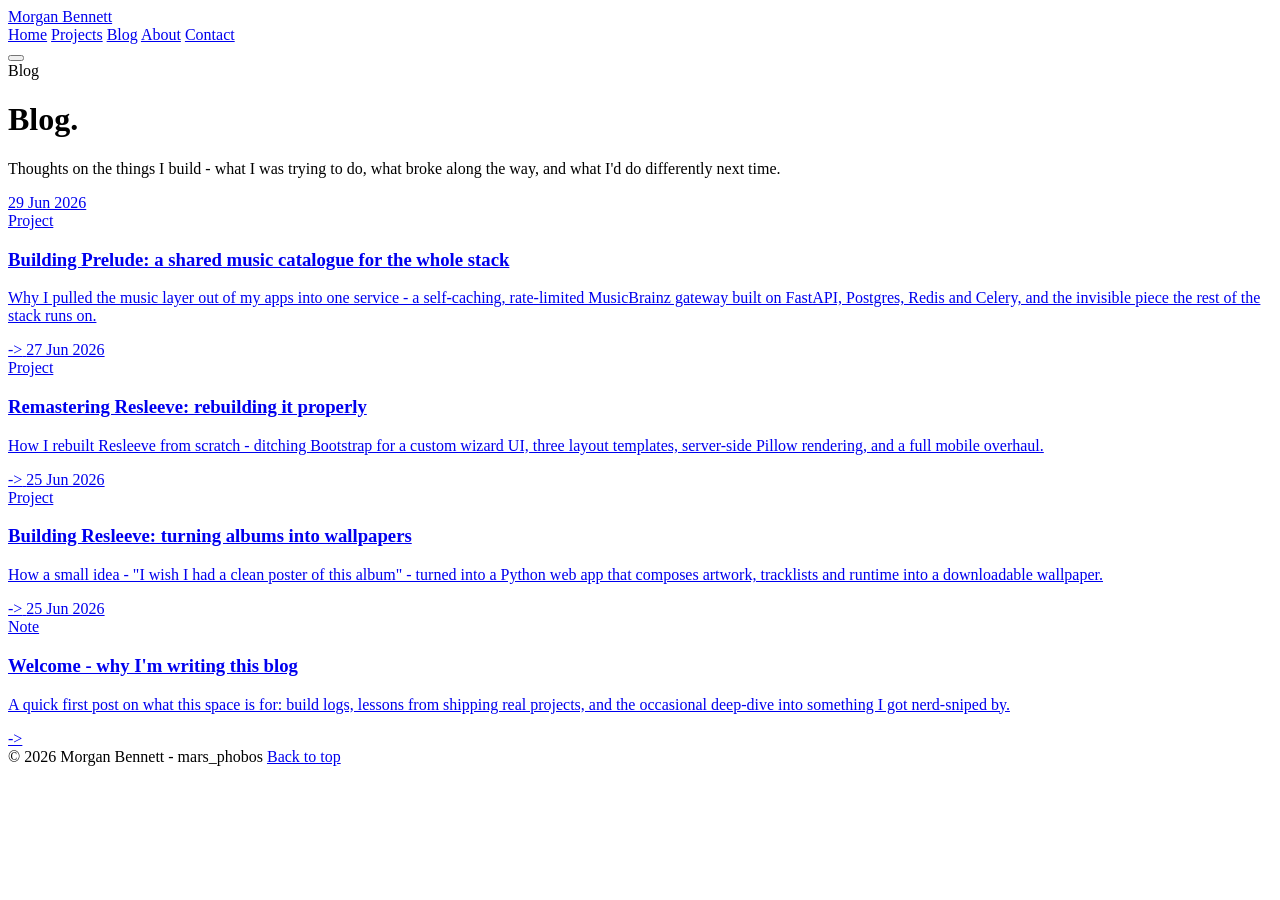
==== blog/index.html @ dd71f234 "Migrate posts to folder-based URL structure Moves blog/project pages to directory index routes and u" ====
<!DOCTYPE html>
<html lang="en">
<head>
    <meta charset="UTF-8">
    <meta name="viewport" content="width=device-width, initial-scale=1.0">
<title>Blog - Morgan Bennett | Build Logs &amp; Engineering Notes</title>
    <meta name="description" content="Build logs and engineering write-ups by Morgan Bennett, full-stack developer - how I design, build and ship real projects in Python, Rust and TypeScript, and what I learned along the way.">
    <meta name="author" content="Morgan Bennett">
    <meta name="theme-color" content="#f0ebe8">
    <link rel="canonical" href="https://www.marsphobos.com/blog/">
    <link rel="icon" href="/favicon.svg" type="image/svg+xml">

    <meta property="og:type" content="website">
    <meta property="og:site_name" content="Morgan Bennett">
    <meta property="og:title" content="Blog - Morgan Bennett | Build Logs &amp; Engineering Notes">
    <meta property="og:description" content="Build logs and engineering write-ups on the projects I design, build and ship.">
    <meta property="og:url" content="https://www.marsphobos.com/blog/">
    <meta property="og:image" content="https://www.marsphobos.com/banner.jpg">
    <meta property="og:image:alt" content="Morgan Bennett - developer blog">
    <meta name="twitter:card" content="summary_large_image">
    <meta name="twitter:title" content="Blog - Morgan Bennett | Build Logs &amp; Engineering Notes">
    <meta name="twitter:description" content="Build logs and engineering write-ups on the projects I design, build and ship.">
    <meta name="twitter:image" content="https://www.marsphobos.com/banner.jpg">
    <meta name="twitter:site" content="@mars_ph0b05">

    <script type="application/ld+json">
    {
      "@context": "https://schema.org",
      "@type": "Blog",
      "name": "Morgan Bennett - Blog",
      "url": "https://www.marsphobos.com/blog/",
      "author": { "@type": "Person", "name": "Morgan Bennett", "url": "https://www.marsphobos.com/" },
      "blogPost": [
        {
          "@type": "BlogPosting",
          "headline": "Building Prelude: a shared music catalogue for the whole stack",
          "url": "https://www.marsphobos.com/posts/building-prelude/",
          "datePublished": "2026-06-29T00:00:00+01:00",
          "dateModified": "2026-06-29T00:00:00+01:00",
          "author": { "@type": "Person", "name": "Morgan Bennett" }
        },
        {
          "@type": "BlogPosting",
          "headline": "Remastering Resleeve: rebuilding it properly",
          "url": "https://www.marsphobos.com/posts/remastering-resleeve/",
          "datePublished": "2026-06-27T00:00:00+01:00",
          "dateModified": "2026-06-27T00:00:00+01:00",
          "author": { "@type": "Person", "name": "Morgan Bennett" }
        },
        {
          "@type": "BlogPosting",
          "headline": "Building Resleeve: turning albums into wallpapers",
          "url": "https://www.marsphobos.com/posts/building-resleeve/",
          "datePublished": "2026-06-25T00:00:00+01:00",
          "dateModified": "2026-06-25T00:00:00+01:00",
          "author": { "@type": "Person", "name": "Morgan Bennett" }
        },
        {
          "@type": "BlogPosting",
          "headline": "Welcome - why I'm writing this blog",
          "url": "https://www.marsphobos.com/posts/welcome/",
          "datePublished": "2026-06-25T00:00:00+01:00",
          "dateModified": "2026-06-25T00:00:00+01:00",
          "author": { "@type": "Person", "name": "Morgan Bennett" }
        }
      ]
    }
    </script>

    <link rel="preconnect" href="https://fonts.googleapis.com">
    <link rel="preconnect" href="https://fonts.gstatic.com" crossorigin>
    <link href="https://fonts.googleapis.com/css2?family=Syne:wght@500;600;700;800&family=Bricolage+Grotesque:opsz,wght@12..96,400;12..96,500;12..96,600;12..96,700&display=swap" rel="stylesheet">
    <link rel="stylesheet" href="/styles.css">
</head>
<body id="top">

<header class="site-header" id="header">
    <div class="container nav">
        <a href="/" class="brand">Morgan Bennett</a>
        <nav class="nav-links" id="navLinks" aria-label="Primary">
            <a href="/">Home</a>
            <a href="/projects/">Projects</a>
            <a href="/blog/" aria-current="page">Blog</a>
            <a href="/about/">About</a>
            <a href="/#contact">Contact</a>
        </nav>
        <button class="menu-toggle" id="menuToggle" type="button" aria-label="Toggle menu" aria-expanded="false"><span></span><span></span><span></span></button>
    </div>
</header>

<main>
    <div class="container page-head">
        <span class="eyebrow reveal">Blog</span>
        <h1 class="reveal">Blog<span class="dot">.</span></h1>
        <p class="reveal">Thoughts on the things I build - what I was trying to do, what broke along the way, and what I'd do differently next time.</p>
    </div>

    <section class="section" style="padding-top: 0;">
        <div class="container">
            <div class="posts">

                <!-- POST: duplicate this block + the matching post page for each new entry -->
                <a class="post-row reveal" href="/posts/building-prelude/">
                    <time class="post-date" datetime="2026-06-29T00:00:00+01:00">29 Jun 2026</time>
                    <div class="post-main">
                        <span class="post-tag">Project</span>
                        <h3>Building Prelude: a shared music catalogue for the whole stack</h3>
                        <p>Why I pulled the music layer out of my apps into one service - a self-caching, rate-limited MusicBrainz gateway built on FastAPI, Postgres, Redis and Celery, and the invisible piece the rest of the stack runs on.</p>
                    </div>
                    <span class="post-arrow">-&gt;</span>
                </a>

                <a class="post-row reveal" href="/posts/remastering-resleeve/">

                    <time class="post-date" datetime="2026-06-27T00:00:00+01:00">27 Jun 2026</time>
                    <div class="post-main">
                        <span class="post-tag">Project</span>
                        <h3>Remastering Resleeve: rebuilding it properly</h3>
                        <p>How I rebuilt Resleeve from scratch - ditching Bootstrap for a custom wizard UI, three layout templates, server-side Pillow rendering, and a full mobile overhaul.</p>
                    </div>
                    <span class="post-arrow">-&gt;</span>
                </a>

                <a class="post-row reveal" href="/posts/building-resleeve/">
                    <time class="post-date" datetime="2026-06-25T00:00:00+01:00">25 Jun 2026</time>
                    <div class="post-main">
                        <span class="post-tag">Project</span>
                        <h3>Building Resleeve: turning albums into wallpapers</h3>
                        <p>How a small idea - "I wish I had a clean poster of this album" - turned into a Python web app that composes artwork, tracklists and runtime into a downloadable wallpaper.</p>
                    </div>
                    <span class="post-arrow">-&gt;</span>
                </a>

                <a class="post-row reveal" href="/posts/welcome/">
                    <time class="post-date" datetime="2026-06-25T00:00:00+01:00">25 Jun 2026</time>
                    <div class="post-main">
                        <span class="post-tag">Note</span>
                        <h3>Welcome - why I'm writing this blog</h3>
                        <p>A quick first post on what this space is for: build logs, lessons from shipping real projects, and the occasional deep-dive into something I got nerd-sniped by.</p>
                    </div>
                    <span class="post-arrow">-&gt;</span>
                </a>

            </div>
        </div>
    </section>
</main>

<footer>
    <div class="container footer-grid">
        <span>&copy; <span id="year">2026</span> Morgan Bennett - mars_phobos</span>
        <a href="#top">Back to top</a>
    </div>
</footer>

<script src="/main.js"></script>
</body>
</html>
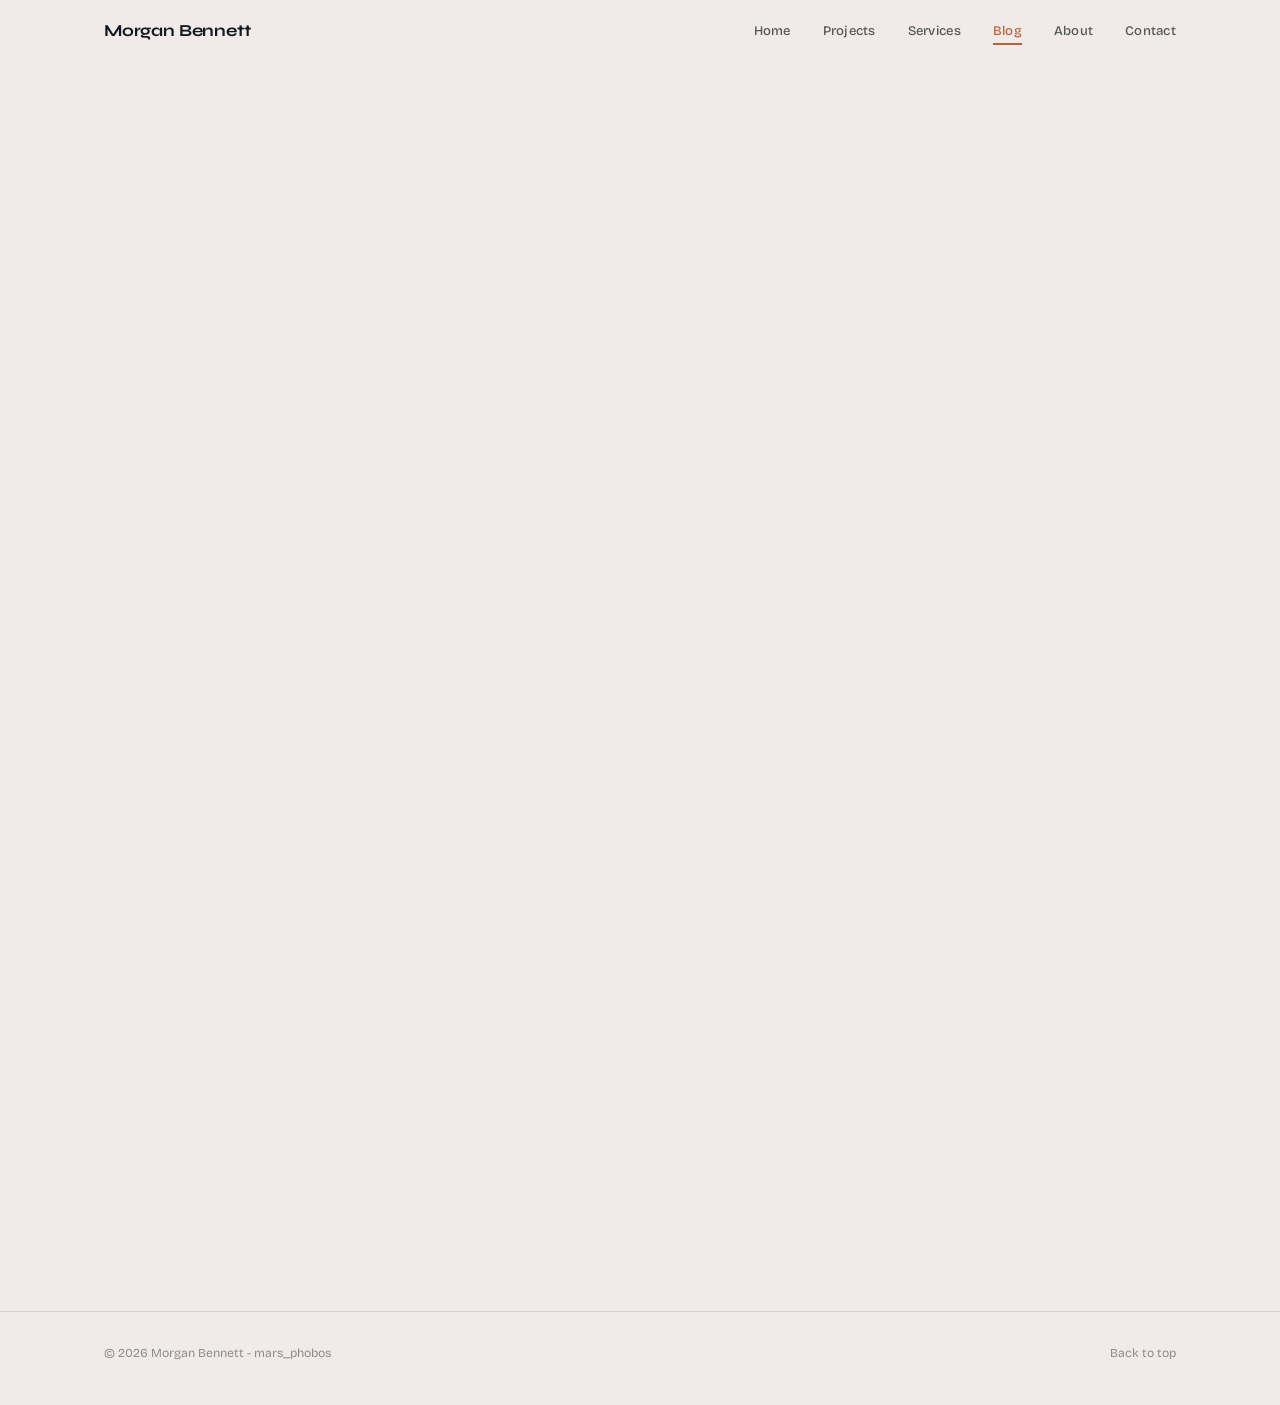
==== commit c4431ea0: "Add services & pricing page for local trades" ====
--- a/blog/index.html
+++ b/blog/index.html
@@ -80,6 +80,7 @@
         <nav class="nav-links" id="navLinks" aria-label="Primary">
             <a href="/">Home</a>
             <a href="/projects/">Projects</a>
+            <a href="/services/">Services</a>
             <a href="/blog/" aria-current="page">Blog</a>
             <a href="/about/">About</a>
             <a href="/#contact">Contact</a>
--- a/styles.css
+++ b/styles.css
@@ -0,0 +1,304 @@
+﻿:root {
+    --paper: #f0ebe8;
+    --paper-2: #e7e1dd;
+    --paper-3: #d8d0cb;
+    --ink: #141820;
+    --ink-70: rgba(20,24,32,0.70);
+    --ink-45: rgba(20,24,32,0.45);
+    --ink-12: rgba(20,24,32,0.12);
+    --ink-08: rgba(20,24,32,0.08);
+    --cream: #f0ece6;
+    --cream-45: rgba(240,236,230,0.45);
+    --cream-70: rgba(240,236,230,0.70);
+    --accent: #c0603a;
+    --acc-d: #9a4a2c;
+    --fd: "Syne", system-ui, sans-serif;
+    --fb: "Bricolage Grotesque", system-ui, sans-serif;
+    --max: 1200px;
+    --gutter: clamp(2rem, 5vw, 7rem);
+    --t: 600ms cubic-bezier(0.16, 1, 0.3, 1);
+    --t-fast: 240ms ease;
+}
+* { margin: 0; padding: 0; box-sizing: border-box; }
+html { scroll-behavior: smooth; overflow-x: hidden; }
+body {
+    font-family: var(--fb);
+    background: var(--paper);
+    color: var(--ink);
+    font-weight: 400; line-height: 1.6;
+    -webkit-font-smoothing: antialiased; text-rendering: optimizeLegibility;
+    overflow-x: hidden;
+}
+img { max-width: 100%; display: block; }
+a { color: inherit; text-decoration: none; }
+::selection { background: var(--accent); color: #fff; }
+.container { width: 100%; max-width: var(--max); margin: 0 auto; padding-inline: var(--gutter); }
+
+h1, h2, h3, .syne { font-family: var(--fd); font-weight: 700; line-height: 0.98; letter-spacing: -0.02em; }
+.eyebrow { font-family: var(--fb); font-size: 0.74rem; font-weight: 600; letter-spacing: 0.14em; text-transform: uppercase; color: var(--ink-45); display: inline-flex; align-items: center; gap: 0.6rem; }
+.eyebrow::before { content: ""; width: 24px; height: 1.5px; background: var(--accent); }
+
+/* ---------- Header ---------- */
+.site-header { position: fixed; top: 0; left: 0; right: 0; z-index: 100; transition: background var(--t-fast), border-color var(--t-fast); border-bottom: 1px solid transparent; }
+.site-header.solid { background: rgba(240,235,232,0.85); backdrop-filter: blur(14px); border-bottom: 1px solid var(--ink-08); }
+.nav { display: flex; align-items: center; justify-content: space-between; padding-block: 1.1rem; }
+.brand { font-family: var(--fd); font-weight: 700; font-size: 1.05rem; letter-spacing: -0.01em; color: var(--ink); }
+.nav-links { display: flex; gap: 2rem; }
+.nav-links a { font-family: var(--fb); font-size: 0.82rem; font-weight: 500; letter-spacing: 0.02em; color: var(--ink-70); position: relative; padding: 3px 0; transition: color var(--t-fast); }
+.nav-links a::after { content: ""; position: absolute; left: 0; bottom: 0; width: 0; height: 1.5px; background: var(--accent); transition: width var(--t); }
+.nav-links a:hover, .nav-links a[aria-current="page"] { color: var(--accent); }
+.nav-links a:hover::after, .nav-links a[aria-current="page"]::after { width: 100%; }
+.menu-toggle { display: none; flex-direction: column; gap: 5px; background: none; border: none; cursor: pointer; padding: 8px; margin-right: -8px; }
+.menu-toggle span { width: 24px; height: 1.6px; background: var(--ink); transition: var(--t-fast); }
+.menu-toggle.open span:nth-child(1) { transform: translateY(6.6px) rotate(45deg); }
+.menu-toggle.open span:nth-child(2) { opacity: 0; }
+.menu-toggle.open span:nth-child(3) { transform: translateY(-6.6px) rotate(-45deg); }
+
+/* ---------- Buttons ---------- */
+.btn { display: inline-flex; align-items: center; gap: 0.55rem; font-family: var(--fb); font-size: 0.9rem; font-weight: 600; padding: 0.9rem 1.6rem; border-radius: 100px; border: 1.5px solid transparent; transition: background var(--t-fast), color var(--t-fast), border-color var(--t-fast), transform var(--t-fast); }
+.btn .arrow { transition: transform var(--t-fast); }
+.btn:hover .arrow { transform: translateX(4px); }
+.btn--accent { background: var(--accent); color: #fff; }
+.btn--accent:hover { background: var(--acc-d); transform: translateY(-2px); }
+.btn--ink { background: var(--ink); color: var(--paper); }
+.btn--ink:hover { background: var(--accent); transform: translateY(-2px); }
+.btn--lineInk { border-color: var(--ink-12); color: var(--ink); }
+.btn--lineInk:hover { border-color: var(--ink); transform: translateY(-2px); }
+
+/* ---------- HERO ---------- */
+.hero { position: relative; min-height: 84svh; display: flex; flex-direction: column; }
+.hero-grid { flex: 1; display: grid; grid-template-columns: minmax(0, 1.1fr) minmax(0, 0.9fr); gap: clamp(1.5rem, 4vw, 3.5rem); align-items: center; padding-block: 6rem 2.5rem; }
+.hero-copy { min-width: 0; }
+.hero-eyebrow { margin-bottom: 1.5rem; }
+.hero h1 { font-family: var(--fd); font-weight: 800; font-size: clamp(2.6rem, 5.6vw, 5.2rem); line-height: 0.93; letter-spacing: -0.03em; color: var(--ink); }
+.hero h1 .dot { color: var(--accent); }
+.hero-statement { font-family: var(--fb); font-size: clamp(1.02rem, 1.4vw, 1.22rem); font-weight: 400; line-height: 1.45; color: var(--ink-70); max-width: 40ch; margin-top: 1.6rem; }
+.hero-statement b { font-weight: 600; color: var(--ink); }
+.hero-actions { display: flex; gap: 0.8rem; flex-wrap: wrap; margin-top: 2rem; }
+.hero-visual { position: relative; min-width: 0; width: 100%; height: min(54vh, 470px); }
+.hero-visual canvas { display: block; width: 100%; height: 100%; cursor: grab; }
+
+/* ---------- Ticker ---------- */
+.ticker { border-top: 1px solid var(--ink-12); border-bottom: 1px solid var(--ink-12); display: flex; align-items: stretch; background: var(--paper); }
+.ticker-label { flex: none; display: flex; align-items: center; padding: 0 1.3rem; background: var(--accent); color: #fff; font-family: var(--fb); font-size: 0.72rem; font-weight: 700; letter-spacing: 0.16em; text-transform: uppercase; }
+.ticker-window { overflow: hidden; flex: 1; -webkit-mask-image: linear-gradient(90deg, transparent, #000 4%, #000 96%, transparent); mask-image: linear-gradient(90deg, transparent, #000 4%, #000 96%, transparent); }
+.ticker-track { display: flex; width: max-content; animation: scroll 46s linear infinite; padding: 0.95rem 0; }
+.ticker:hover .ticker-track { animation-play-state: paused; }
+.ticker-track span { font-family: var(--fb); font-size: 0.84rem; font-weight: 500; letter-spacing: 0.02em; color: var(--ink-70); padding: 0 1.5rem; white-space: nowrap; }
+.ticker-track span::after { content: "/"; color: var(--accent); margin-left: 1.5rem; }
+@keyframes scroll { to { transform: translateX(-50%); } }
+
+/* ---------- Sections ---------- */
+.section { padding: clamp(5rem, 13vh, 9rem) 0; }
+.section-head { display: flex; align-items: flex-end; justify-content: space-between; gap: 2rem; flex-wrap: wrap; margin-bottom: clamp(2.5rem, 6vh, 4rem); padding-bottom: 1.6rem; border-bottom: 1px solid var(--ink-12); }
+.section-head h2 { font-size: clamp(2.2rem, 6vw, 4.6rem); font-weight: 800; }
+.section-head .count { font-family: var(--fb); font-size: 0.82rem; letter-spacing: 0.04em; color: var(--ink-45); }
+a.count { transition: color var(--t-fast); }
+a.count:hover { color: var(--accent); }
+
+/* ---------- WORK (featured rows) ---------- */
+.work-list { display: grid; gap: clamp(2.5rem, 5vh, 4.5rem); }
+.proj { display: grid; grid-template-columns: 1.05fr 0.95fr; gap: clamp(2rem, 5vw, 4rem); align-items: center; }
+.proj:nth-child(even) .proj-media { order: 2; }
+.proj-media { position: relative; border-radius: 16px; overflow: hidden; background: var(--paper-2); border: 1px solid var(--ink-08); box-shadow: 0 18px 50px rgba(20,24,32,0.12); }
+.proj-media { transition: box-shadow var(--t-fast), border-color var(--t-fast); }
+.proj:hover .proj-media { border-color: rgba(192,96,58,0.3); box-shadow: 0 24px 60px rgba(20,24,32,0.18); }
+.plate { transition: filter var(--t-fast); }
+.proj:hover .plate { filter: brightness(1.08); }
+.plate { aspect-ratio: 16/10; display: flex; flex-direction: column; justify-content: space-between; padding: clamp(1.4rem,3vw,2.2rem); background: linear-gradient(145deg, var(--ink), #20252f); color: var(--cream); }
+.plate-top { display: flex; justify-content: space-between; font-family: var(--fb); font-size: 0.7rem; font-weight: 600; letter-spacing: 0.1em; text-transform: uppercase; color: var(--cream-45); }
+.plate-top .stage.prod { color: #5cba8a; }
+.plate-top .stage.dev  { color: #e0b15a; }
+.plate-top .stage.plan { color: #8fb4e0; }
+.plate-word { font-family: var(--fd); font-weight: 700; font-size: clamp(1.7rem,3.6vw,2.7rem); line-height: 1.0; }
+.plate-url { font-family: var(--fb); font-size: 0.74rem; color: var(--cream-70); }
+/* screenshot variant - clean shot, only a small status pill on top */
+.card .proj-media { overflow: hidden; }
+.plate.shot { position: relative; background-color: #12151c; background-size: cover; background-position: top center; padding: clamp(1rem, 2.2vw, 1.35rem); justify-content: flex-end; transition: transform 900ms cubic-bezier(0.16,1,0.3,1); }
+.plate.shot::before { content: ""; position: absolute; inset: 0; background: linear-gradient(to top, rgba(14,17,23,0.5) 0%, rgba(14,17,23,0) 28%); }
+.plate.shot > * { position: relative; z-index: 1; }
+.plate.shot .plate-word, .plate.shot .plate-url { display: none; }
+.plate.shot .plate-top { color: var(--cream); justify-content: flex-start; gap: 0.5rem; }
+.plate.shot .plate-top span { background: rgba(15,18,25,0.62); -webkit-backdrop-filter: blur(8px); backdrop-filter: blur(8px); padding: 0.34rem 0.72rem; border-radius: 100px; font-size: 0.64rem; line-height: 1.4; }
+.card:hover .proj-media { border-color: rgba(192,96,58,0.3); box-shadow: 0 24px 60px rgba(20,24,32,0.18); }
+.card:hover .plate { filter: brightness(1.06); }
+.proj:hover .plate.shot, .card:hover .plate.shot { filter: none; }
+.proj-media:hover .plate.shot { transform: scale(1.04); filter: brightness(1.04); }
+.proj-no { font-family: var(--fd); font-weight: 700; font-size: 0.9rem; color: var(--accent); letter-spacing: 0.05em; }
+.proj-title { font-size: clamp(1.9rem, 4vw, 3.1rem); font-weight: 700; margin: 0.5rem 0 0.4rem; }
+.proj-kicker { font-family: var(--fb); font-size: 0.8rem; font-weight: 600; letter-spacing: 0.08em; text-transform: uppercase; color: var(--ink-45); margin-bottom: 1.1rem; }
+.proj-desc { font-family: var(--fb); font-size: 1.05rem; color: var(--ink-70); margin-bottom: 1.3rem; max-width: 48ch; }
+.proj-tech { display: flex; flex-wrap: wrap; gap: 0.45rem; margin-bottom: 1.5rem; }
+.proj-tech span { font-family: var(--fb); font-size: 0.78rem; color: var(--ink-70); border: 1px solid var(--ink-12); padding: 0.3rem 0.75rem; border-radius: 100px; }
+.proj-links { display: flex; gap: 1.4rem; align-items: center; }
+.proj-link { font-family: var(--fb); font-size: 0.9rem; font-weight: 600; display: inline-flex; align-items: center; gap: 0.45rem; padding-bottom: 3px; border-bottom: 2px solid var(--ink); transition: color var(--t-fast), border-color var(--t-fast); }
+.proj-link:hover { color: var(--accent); border-color: var(--accent); }
+
+/* ---------- PROJECTS PAGE (card grid) ---------- */
+.cards { display: grid; grid-template-columns: repeat(2, minmax(0, 1fr)); gap: clamp(2rem, 4vw, 3.5rem) clamp(1.5rem, 3vw, 2.5rem); }
+.card { display: flex; flex-direction: column; }
+.card .proj-media { margin-bottom: 1.5rem; }
+.card .proj-title { font-size: clamp(1.5rem, 2.6vw, 2.05rem); margin-top: 0.45rem; }
+.card .proj-desc { font-size: 1rem; max-width: none; }
+@media (max-width: 760px) { .cards { grid-template-columns: 1fr; } }
+
+/* ---------- PAGE HEADER (sub pages) ---------- */
+.page-head { padding-block: clamp(8rem, 16vh, 11rem) clamp(2.5rem, 6vh, 4rem); }
+.page-head h1 { font-family: var(--fd); font-weight: 800; font-size: clamp(2.6rem, 7vw, 5.4rem); line-height: 0.95; letter-spacing: -0.03em; margin: 1.2rem 0; }
+.page-head h1 .dot { color: var(--accent); }
+.page-head p { font-family: var(--fb); font-size: clamp(1.05rem, 1.5vw, 1.25rem); color: var(--ink-70); max-width: 54ch; }
+.page-head--rule { border-bottom: 1px solid var(--ink-12); }
+
+/* ---------- BLOG list ---------- */
+.posts { display: grid; }
+.post-row { display: grid; grid-template-columns: 150px 1fr auto; gap: 1.2rem 2rem; align-items: baseline; padding: 1.8rem 0; border-top: 1px solid var(--ink-12); transition: background var(--t-fast); }
+.posts .post-row:last-child { border-bottom: 1px solid var(--ink-12); }
+.post-date { font-family: var(--fb); font-size: 0.78rem; letter-spacing: 0.05em; text-transform: uppercase; color: var(--ink-45); }
+.post-main h3 { font-family: var(--fd); font-weight: 700; font-size: clamp(1.3rem, 2.4vw, 1.85rem); margin-bottom: 0.45rem; transition: color var(--t-fast); }
+.post-main .post-tag { font-family: var(--fb); font-size: 0.7rem; font-weight: 600; letter-spacing: 0.08em; text-transform: uppercase; color: var(--accent); margin-bottom: 0.5rem; display: inline-block; }
+.post-main p { font-family: var(--fb); font-size: 0.98rem; color: var(--ink-70); max-width: 62ch; }
+.post-arrow { align-self: center; font-size: 1.1rem; color: var(--ink-45); transition: transform var(--t-fast), color var(--t-fast); }
+.post-row:hover h3 { color: var(--accent); }
+.post-row:hover .post-arrow { color: var(--accent); transform: translate(4px, -4px); }
+@media (max-width: 680px) { .post-row { grid-template-columns: 1fr; gap: 0.5rem; } .post-arrow { display: none; } }
+
+/* ---------- ARTICLE (post page) ---------- */
+.article { padding: clamp(7.5rem, 15vh, 10rem) 0 clamp(4rem, 8vh, 6rem); }
+.article-inner { max-width: 720px; margin: 0 auto; }
+.back-link { font-family: var(--fb); font-size: 0.85rem; font-weight: 600; color: var(--ink-70); display: inline-flex; gap: 0.4rem; margin-bottom: 2rem; transition: color var(--t-fast); }
+.back-link:hover { color: var(--accent); }
+.article .meta { font-family: var(--fb); font-size: 0.78rem; letter-spacing: 0.05em; text-transform: uppercase; color: var(--ink-45); margin-bottom: 1.2rem; display: flex; gap: 1.2rem; flex-wrap: wrap; }
+.article .meta .tag { color: var(--accent); font-weight: 600; }
+.article h1 { font-family: var(--fd); font-weight: 800; font-size: clamp(2.1rem, 5vw, 3.5rem); line-height: 1.04; letter-spacing: -0.02em; margin-bottom: 1.6rem; }
+.article-body { font-family: var(--fb); font-size: 1.1rem; line-height: 1.7; }
+.article-body p { margin-bottom: 1.3rem; color: var(--ink-70); }
+.article-body h2 { font-family: var(--fd); font-weight: 700; font-size: clamp(1.4rem, 2.6vw, 1.9rem); margin: 2.4rem 0 0.9rem; color: var(--ink); letter-spacing: -0.01em; }
+.article-body ul { margin: 0 0 1.3rem 1.3rem; color: var(--ink-70); }
+.article-body li { margin-bottom: 0.5rem; }
+.article-body a { color: var(--accent); border-bottom: 1px solid var(--ink-12); }
+.article-body a:hover { border-color: var(--accent); }
+.article-body code { font-family: ui-monospace, "SF Mono", Menlo, monospace; background: var(--paper-2); padding: 0.12rem 0.4rem; border-radius: 5px; font-size: 0.88em; }
+.article-body blockquote { border-left: 2px solid var(--accent); padding-left: 1.2rem; margin: 0 0 1.3rem; color: var(--ink); font-style: italic; }
+
+/* ---------- CASE STUDIES ---------- */
+.breadcrumbs { display: flex; flex-wrap: wrap; gap: 0.5rem; align-items: center; font-family: var(--fb); font-size: 0.82rem; color: var(--ink-45); margin-bottom: 1.4rem; }
+.breadcrumbs a { color: var(--ink-70); transition: color var(--t-fast); }
+.breadcrumbs a:hover { color: var(--accent); }
+.case-hero { padding-top: clamp(2rem, 5vh, 3.5rem); }
+.case-hero img { width: 100%; aspect-ratio: 16 / 9; object-fit: cover; object-position: top center; border-radius: 16px; border: 1px solid var(--ink-08); box-shadow: 0 18px 50px rgba(20,24,32,0.12); background: var(--paper-2); }
+.case-grid { display: grid; grid-template-columns: minmax(0, 1fr) 300px; gap: clamp(2.5rem, 6vw, 5rem); align-items: start; padding-block: clamp(3rem, 8vh, 6rem); }
+.case-main { max-width: 760px; }
+.case-main h2 { font-size: clamp(1.45rem, 2.4vw, 2rem); margin: 2.2rem 0 0.8rem; letter-spacing: -0.01em; }
+.case-main h2:first-child { margin-top: 0; }
+.case-main p { font-size: 1.08rem; color: var(--ink-70); margin-bottom: 1.1rem; }
+.case-main a { color: var(--accent); border-bottom: 1px solid var(--ink-12); }
+.case-main a:hover { border-color: var(--accent); }
+.case-aside { position: sticky; top: 6rem; display: grid; gap: 1rem; }
+.case-facts { display: flex; flex-wrap: wrap; gap: 0.45rem; }
+.case-facts span { font-family: var(--fb); font-size: 0.78rem; color: var(--ink-70); border: 1px solid var(--ink-12); padding: 0.32rem 0.75rem; border-radius: 100px; background: rgba(255,255,255,0.16); }
+@media (max-width: 860px) { .case-grid { grid-template-columns: 1fr; } .case-aside { position: static; } }
+
+/* ---------- ABOUT ---------- */
+.about { background: var(--paper-2); }
+.about-grid { display: grid; grid-template-columns: 1.4fr 0.9fr; gap: clamp(2.5rem, 6vw, 5rem); align-items: start; }
+.about-copy p { font-family: var(--fb); font-size: clamp(1.1rem,1.6vw,1.35rem); color: var(--ink); line-height: 1.55; margin-bottom: 1.3rem; max-width: 40ch; font-weight: 500; }
+.about-copy p.dim { color: var(--ink-70); font-weight: 400; font-size: 1.05rem; max-width: 52ch; }
+.about-copy .accentword { color: var(--accent); text-decoration: underline; text-decoration-color: transparent; text-decoration-thickness: 1.5px; text-underline-offset: 3px; transition: text-decoration-color var(--t-fast); }
+.about-copy .accentword:hover { text-decoration-color: var(--accent); }
+.about-aside { position: relative; display: flex; justify-content: flex-end; }
+@media (max-width: 940px) { .about-aside { justify-content: flex-start; } }
+.portrait { border-radius: 14px; overflow: hidden; border: 1px solid var(--ink-08); box-shadow: 0 14px 44px rgba(20,24,32,0.12); width: 100%; max-width: 300px; }
+.portrait img { display: block; width: 100%; height: 360px; object-fit: cover; object-position: center 20%; filter: contrast(1.02) saturate(1.03); }
+.skills { margin-top: 1.8rem; }
+.skills .row { padding: 0.85rem 0; border-top: 1px solid var(--ink-12); display: grid; grid-template-columns: 130px 1fr; gap: 1rem; align-items: baseline; }
+.skills .row:last-child { border-bottom: 1px solid var(--ink-12); }
+.skills .row { transition: border-color var(--t-fast); }
+.skills .row:hover { border-color: var(--ink-45); }
+.skills .row:hover .cat { color: var(--acc-d); }
+.skills .cat { font-family: var(--fb); font-size: 0.7rem; font-weight: 700; letter-spacing: 0.1em; text-transform: uppercase; color: var(--accent); }
+.skills .items { font-family: var(--fb); font-size: 0.95rem; color: var(--ink); }
+@media (max-width: 520px) { .skills .row { grid-template-columns: 1fr; gap: 0.2rem; } }
+
+/* ---------- CONTACT ---------- */
+.contact { border-top: 1px solid var(--ink-12); }
+.contact h2 { font-family: var(--fd); font-weight: 800; font-size: clamp(2.4rem, 7vw, 5.5rem); color: var(--ink); margin: 1rem 0 2rem; max-width: 16ch; }
+.contact h2 .dot { color: var(--accent); }
+.contact-email { font-family: var(--fb); font-size: clamp(1.2rem, 3.2vw, 2.1rem); font-weight: 500; color: var(--ink); border-bottom: 2px solid var(--ink-12); padding-bottom: 4px; transition: color var(--t-fast), border-color var(--t-fast); word-break: break-word; }
+.contact-email:hover { color: var(--accent); border-color: var(--accent); }
+.contact-foot { display: flex; flex-wrap: wrap; gap: 1.4rem 3rem; justify-content: space-between; align-items: center; margin-top: clamp(3rem,7vh,4.5rem); padding-top: 1.8rem; border-top: 1px solid var(--ink-12); }
+.socials { display: flex; gap: 1.5rem; }
+.socials a { font-family: var(--fb); font-size: 0.88rem; font-weight: 500; color: var(--ink-70); transition: color var(--t-fast); }
+.socials a:hover { color: var(--accent); }
+.contact-foot .place { font-family: var(--fb); font-size: 0.82rem; color: var(--ink-45); }
+
+footer { border-top: 1px solid var(--ink-12); padding: 2rem 0 2.6rem; }
+.footer-grid { display: flex; flex-wrap: wrap; gap: 0.7rem 2rem; justify-content: space-between; align-items: center; font-family: var(--fb); font-size: 0.76rem; color: var(--ink-45); }
+.footer-grid a:hover { color: var(--accent); }
+
+.reveal { opacity: 0; transform: translateY(22px); transition: opacity 800ms cubic-bezier(0.16,1,0.3,1), transform 800ms cubic-bezier(0.16,1,0.3,1); }
+.reveal.in { opacity: 1; transform: none; }
+:focus-visible { outline: 2px solid var(--accent); outline-offset: 3px; }
+
+@media (max-width: 940px) {
+    .hero-grid { grid-template-columns: 1fr; gap: 2.25rem; padding-top: 7rem; }
+    .hero-visual { height: 300px; order: -1; }
+    .about .container { display: flex; flex-direction: column; gap: 2.5rem; }
+    .about-grid { display: contents; }
+    .about-aside { order: -1; justify-content: flex-start; }
+    .about .section-head { margin-bottom: 0; }
+    .portrait { max-width: none; }
+    .portrait img { height: 380px; }
+    .proj { grid-template-columns: 1fr; gap: 1.8rem; }
+    .proj:nth-child(even) .proj-media { order: 0; }
+    .proj-media { order: -1; }
+}
+@media (max-width: 680px) {
+    .nav-links { position: fixed; inset: 0 0 0 auto; width: min(78vw, 300px); flex-direction: column; align-items: flex-start; justify-content: center; gap: 1.6rem; padding: 2rem var(--gutter); background: var(--paper-2); border-left: 1px solid var(--ink-12); transform: translateX(100%); transition: transform var(--t); z-index: 105; }
+    .nav-links.open { transform: translateX(0); box-shadow: -20px 0 60px rgba(20,24,32,0.18); }
+    .nav-links a { color: var(--ink); font-size: 1.05rem; }
+    .menu-toggle { display: flex; z-index: 110; }
+    body.nav-open { overflow: hidden; }
+    body.nav-open::after { content: ""; position: fixed; inset: 0; background: rgba(20,24,32,0.42); z-index: 99; }
+    body.nav-open .site-header.solid { backdrop-filter: none; -webkit-backdrop-filter: none; }
+    .hero-actions { width: 100%; flex-direction: column; gap: 0.7rem; }
+    .hero-actions .btn { width: 100%; justify-content: center; }
+    .page-head { padding-block: 6.5rem 2rem; }
+}
+@media (prefers-reduced-motion: reduce) { *, *::before, *::after { animation: none !important; transition: none !important; scroll-behavior: auto !important; } .reveal { opacity: 1; transform: none; } }
+
+/* ---------- Services / Pricing ---------- */
+.pricing-tiers { display: grid; grid-template-columns: repeat(2, minmax(0, 1fr)); gap: clamp(1.5rem, 3vw, 2.5rem); }
+.pricing-card { position: relative; background: var(--paper-2); border: 1px solid var(--ink-12); border-radius: 20px; padding: clamp(1.8rem, 3vw, 2.4rem); display: flex; flex-direction: column; }
+.pricing-card--feature { border-color: var(--accent); box-shadow: 0 24px 60px -32px rgba(192,96,58,0.45); }
+.pricing-ribbon { position: absolute; top: 1.5rem; right: 1.5rem; background: var(--accent); color: #fff; font-family: var(--fb); font-size: 0.7rem; font-weight: 700; letter-spacing: 0.1em; text-transform: uppercase; padding: 0.4rem 0.8rem; border-radius: 100px; }
+.pricing-num { font-family: var(--fd); font-weight: 800; color: var(--accent); letter-spacing: 0.1em; font-size: 0.8rem; margin-bottom: 0.7rem; display: block; }
+.pricing-name { font-size: clamp(1.5rem, 2.4vw, 1.8rem); margin-bottom: 0.4rem; }
+.pricing-sub { color: var(--ink-70); font-size: 0.92rem; margin-bottom: 1.2rem; }
+.pricing-amt { font-family: var(--fd); font-weight: 800; font-size: clamp(1.9rem, 3.2vw, 2.3rem); letter-spacing: -0.02em; }
+.pricing-per { font-family: var(--fb); font-weight: 500; font-size: 0.85rem; color: var(--ink-45); margin-left: 0.4rem; }
+.pricing-note { color: var(--ink-70); font-size: 0.85rem; margin-top: 0.15rem; }
+.pricing-turn { color: var(--ink-45); font-size: 0.78rem; margin: 0.6rem 0 1.2rem; padding-bottom: 1.2rem; border-bottom: 1px solid var(--ink-12); }
+.pricing-list { list-style: none; display: flex; flex-direction: column; gap: 0.7rem; margin-bottom: 1.4rem; }
+.pricing-list li { font-size: 0.92rem; line-height: 1.4; padding-left: 1.3rem; position: relative; }
+.pricing-list li::before { content: "\2713"; position: absolute; left: 0; top: 0; color: var(--accent); font-weight: 700; font-size: 0.85rem; }
+.pricing-chip { margin-top: auto; align-self: flex-start; display: inline-flex; align-items: center; gap: 0.5rem; background: var(--paper-3); border: 1px solid var(--ink-12); border-radius: 100px; padding: 0.45rem 0.9rem; font-family: var(--fb); font-size: 0.78rem; font-weight: 600; }
+.pricing-chip::before { content: ""; width: 7px; height: 7px; border-radius: 50%; background: #5cba8a; }
+
+.pricing-extras { margin-top: 2rem; background: var(--paper-2); border: 1px solid var(--ink-12); border-radius: 20px; padding: clamp(1.6rem, 3vw, 2.2rem); }
+.pricing-extras h2 { font-size: 1.1rem; margin-bottom: 1rem; }
+.pricing-extras-grid { display: grid; grid-template-columns: 1fr 1fr; gap: 0.6rem 2rem; }
+.pricing-extra { display: flex; justify-content: space-between; align-items: baseline; gap: 1rem; font-size: 0.88rem; border-bottom: 1px dotted var(--ink-12); padding-bottom: 0.6rem; }
+.pricing-extra-cost { font-weight: 700; color: var(--accent); white-space: nowrap; margin-left: 0.8rem; }
+
+.pricing-terms { margin-top: 1.2rem; font-size: 0.82rem; color: var(--ink-45); line-height: 1.7; }
+.pricing-terms b { color: var(--ink); font-weight: 600; }
+
+.pricing-cta { margin-top: 2.2rem; padding-top: 2rem; border-top: 1px solid var(--ink-12); display: flex; justify-content: space-between; align-items: center; gap: 1.5rem; flex-wrap: wrap; }
+.pricing-cta p { font-size: 0.95rem; max-width: 46ch; }
+.pricing-cta p b { color: var(--accent); }
+.pricing-cta-actions { display: flex; gap: 0.8rem; flex-wrap: wrap; }
+
+@media (max-width: 760px) {
+    .pricing-tiers { grid-template-columns: 1fr; }
+    .pricing-extras-grid { grid-template-columns: 1fr; }
+}
